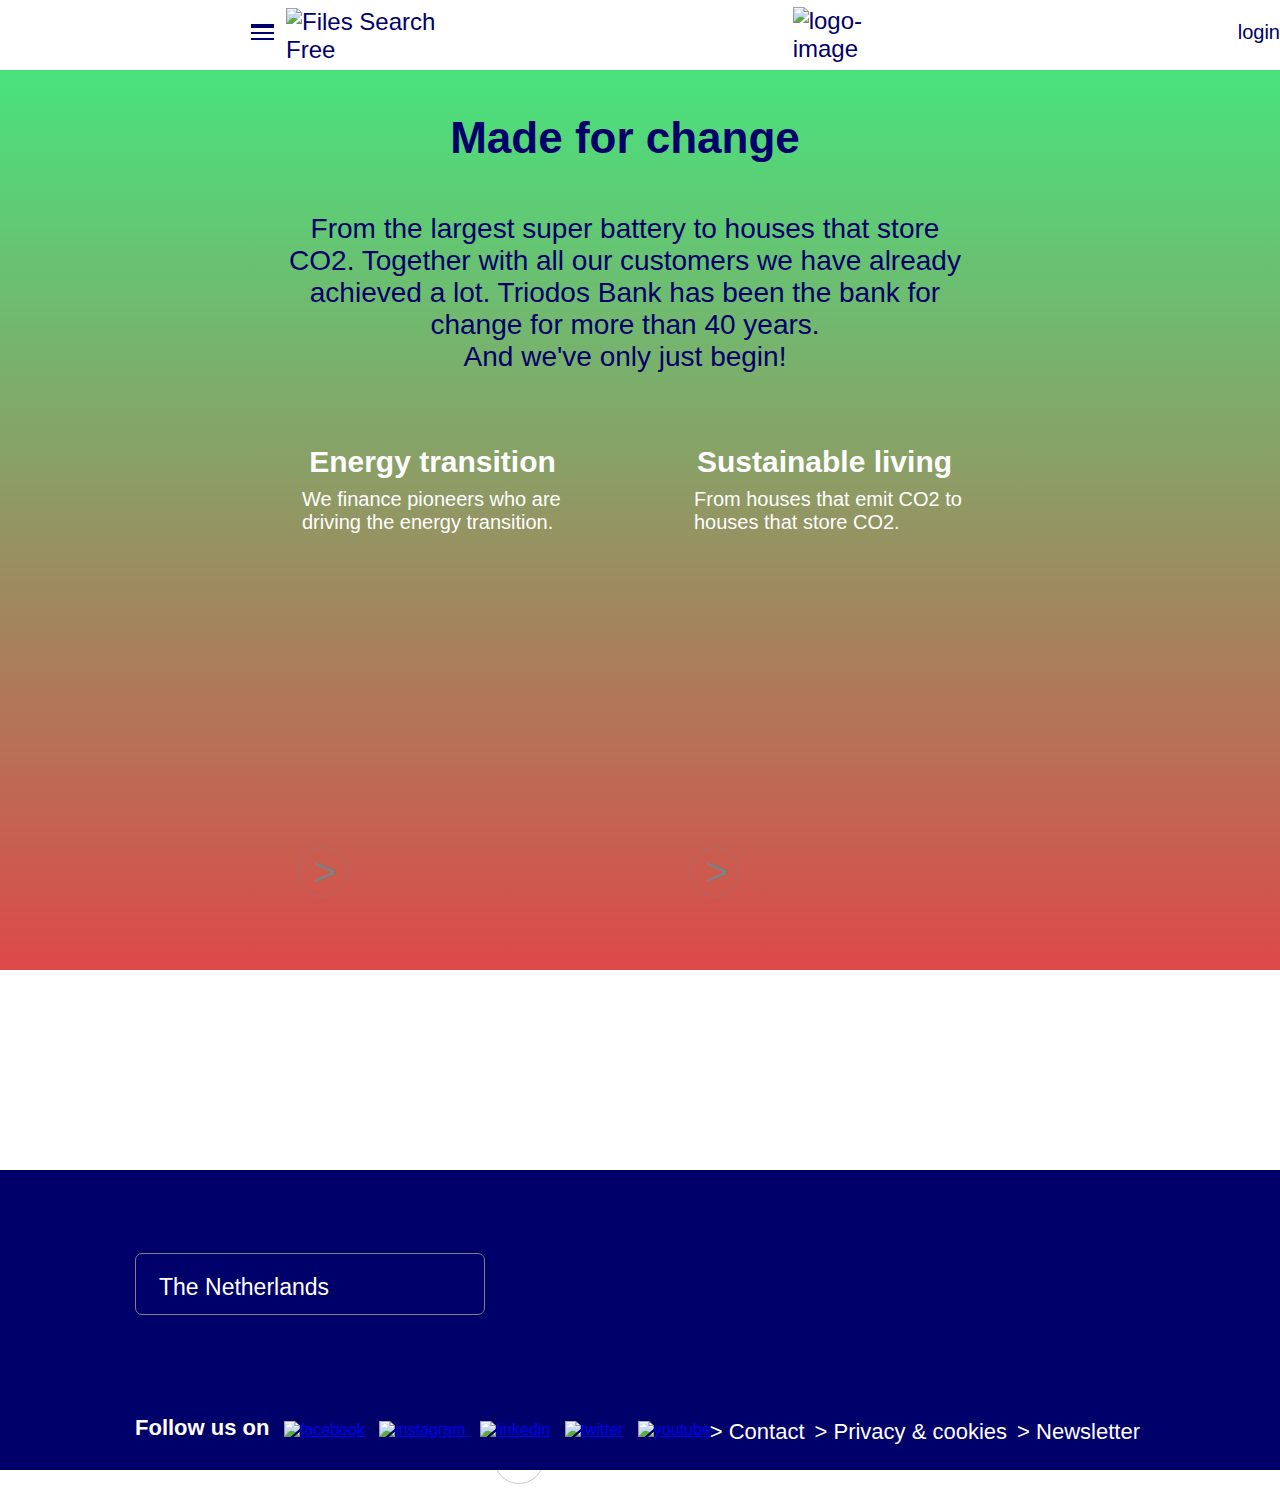
==== index.html @ 2f433c66 "I changed modified the CSS file name in the HTML" ====
<!DOCTYPE html>
<html lang="en">

<head>
  <meta charset="UTF-8" />
  <meta http-equiv="X-UA-Compatible" content="IE=edge" />
  <meta name="viewport" content="width=device-width, initial-scale=1.0" />
  <title>Document</title>
  <link rel="stylesheet" href="stylesheet.css" />
</head>

<body>
  <header class="header">
    <nav class="nav-bar">
      <a href="#list" id="nav-droplist">
        <h1 id="top-line"></h1>
        <h1></h1>
        <h1></h1>
      </a>
      <a href="#icon" id="nav-icon-image"><img src="https://www.freeiconspng.com/uploads/search-icon-png-11.png"
          width="18" alt="Files Search Free" /></a>
      <a href="#img" id="nav-img"><img src="https://www.triodos.nl/webfiles/1677046060604/img/svg/logo-triodos-bank.svg"
          alt="logo-image" width="200" height="65" />
      </a>
      <a href="#login" id="nav-login">login</a>
    </nav>
  </header>
  <section class="main-content">
    <div class="items-container">
      <div class="main-heading">
        <h2 class="main-header">Made for change</h2>
        <p class="main-para">
          From the largest super battery to houses that store CO2. Together
          with all our customers we have already achieved a lot. Triodos Bank
          has been the bank for change for more than 40 years.<br />And we've
          only just begin!
        </p>
      </div>
      <div class="card-container1">
        <h3 class="card-header">Energy transition</h3>
        <p class="card-para">
          We finance pioneers who are driving the energy transition.
        </p>
        <a class="card-butt" href="#">&gt;</a>
      </div>
      <div class="card-container2">
        <h3 class="card-header">Sustainable living</h3>
        <p class="card-para">
          From houses that emit CO2 to houses that store CO2.
        </p>
        <a class="card-butt" href="#"> &gt;</a>
      </div>
      <div class="card-container3">
        <h3 class="card-header">Biological agriculture</h3>
        <p class="card-para">
          Doing things really differently together with 2500 organic farmers.
        </p>
        <a class="card-butt" href="#"> &gt;</a>
      </div>
    </div>
  </section>
  <footer>
    <div class="footer-items-container">
      <div class="laction">
        <a class="location-butt" href="#">The Netherlands</a>
      </div>
      <div class="social">
        <nav class="nav-footer-social-media">
          <h4>Follow us on</h4>
          <a href="#"><img src="https://drive.google.com/uc?export=view&id=1-dgmbbIBtIU5oDftdgeVkinanVi1mrl_" width="20"
              height="20" alt="facebook" /></a>
          <a href="#"><img src="https://drive.google.com/uc?export=view&id=1bfX3oEJFXKM5vws1OHjT5D8p0t_DLKoc"
              alt="instagram" width="20" height="20" />
          </a>
          <a href="#"><img src="https://drive.google.com/uc?export=view&id=1YT19F2RVaAaXwgB3flNFmY6XWSuvXhgF"
              alt="linkedin" width="20" height="20" /></a>
          <a href="#"><img src="https://drive.google.com/uc?export=view&id=1yQxmp0e229TAGExqwxk9Tj_WgE2FN_0q"
              alt="twitter" width="20" height="20" /></a>
          <a href="#"><img src="https://drive.google.com/uc?export=view&id=1mM4bZKBIqVLYWzT1Ah-tBA1hrQlJ8_c4" width="20"
              height="20" alt="youtube" /></a>
        </nav>
      </div>
      <div class="contact">
        <ul>
          <li><a href="#">Contact</a></li>
          <li><a href="#">Privacy & cookies</a></li>
          <li><a href="#">Newsletter</a></li>
        </ul>
      </div>
    </div>
  </footer>
</body>

</html>
---- stylesheet.css ----
*,
body,
html {
  padding: 0;
  margin: 0;
  box-sizing: border-box;
  font-family: Akkurat, Arial, sans-serif;
}

.header {
  height: 70px;
  width: 100%;
  background-color: #fff;
  position: relative;
  z-index: 103;
  padding-top: 10px;
  padding-bottom: 5px;
}

.nav-bar {
  height: 40px;
  display: flex;
  align-items: center;
}

.header a {
  color: #00006b;
  text-decoration: none;
  font-size: 24px;
  font-weight: 400;
}

#nav-droplist {
  padding: 0px 0px 0px 251px;
}

#nav-icon-image {
  padding: 12px 0px 0px 12px;
}

#nav-img {
  vertical-align: middle;
  padding: 10px 0px 0px 348px;
}

#nav-login {
  padding: 4px 0px 0px 341px;
  font-size: 20px;
}

h1 {
  border-bottom: 2px solid #00006b;
  padding-top: 4px;
  width: 23px;
}

#top-line {
  border-bottom: 4px solid #00006b;
}

/*-------------- main section--------------*/

.main-content {
  background-image: linear-gradient(0deg, #dd4949, #48e37d);
  height: 100vh;
}

.items-container {
  display: flex;
  justify-content: center;
  flex-direction: row;
  flex-wrap: wrap;
  height: 800px;
  width: 100%;
  padding: 50px 160px;
}

.main-heading {
  display: flex;
  flex-direction: column;
  align-items: center;
  justify-content: center;
  height: 215.4px;
  width: 796.662px;
  margin-right: 30px;
}

.main-heading .main-header {
  color: #00006b;
  margin-top: 81px;
  font-size: 44px;
  font-weight: 600;
}

.main-heading .main-para {
  color: #00006b;
  padding: 50px;
  font-size: 28px;
  font-weight: 200;
  text-align: center;
}

.card-container1,
.card-container2,
.card-container3 {
  display: flex;
  flex-direction: column;
  align-items: center;
  position: relative;
  border-radius: 36px;
  height: 497px;
  width: 362px;
  margin-right: 30px;
  margin-top: 90px;
}

.card-header {
  color: #fff;
  font-size: 30px;
  font-weight: 600;
  padding: 20px 20px 9px 27px;
}

.card-para {
  color: #fff;
  font-weight: 400;
  font-size: 20px;
  color: #fff;
  font-weight: 400;
  font-size: 20px;
  padding: 0px 20px 20px 54px;
}

.card-butt {
  display: inline-block;
  width: 50px;
  height: 50px;
  color: gray;
  border: 1px solid rgba(128, 128, 128, 0.414);
  border-radius: 50%;
  font-size: 39px;
  text-decoration: none;
  align-self: flex-start;
  margin-top: auto;
  padding-left: 15px;
  padding-top: 2px;
  position: absolute;
  left: 50px;
  bottom: 25px;
  transition: 0.7s ease;
}

.card-butt:hover {
  color: #fff;
}

/*.card-container1, .card-container2, .card-container3,  {
 
}*/

.card-container1 {
  background-color: black;
  background: url(https://www.triodos.nl/binaries/content/gallery/tbnl/flex-card-images/divers/campagne/triodos-website---flexcard-afbeelding-1---880-x-1070.jpg/triodos-website---flexcard-afbeelding-1---880-x-1070.jpg/triodoshippo%3AflexRegular)
    no-repeat;
  background-size: cover;
  background-position: center;
}

.card-container2 {
  background: url(https://www.triodos.nl/binaries/content/gallery/tbnl/flex-card-images/divers/campagne/triodos-website---flexcard-afbeelding-3---880-x-1070.jpg/triodos-website---flexcard-afbeelding-3---880-x-1070.jpg/triodoshippo%3AflexRegular)
    no-repeat;
  background-size: cover;
  background-position: center;
}

.card-container3 {
  background: url(https://www.triodos.nl/binaries/content/gallery/tbnl/flex-card-images/divers/campagne/triodos-website---flexcard-afbeelding-9---880-x-1070v2.jpg/triodos-website---flexcard-afbeelding-9---880-x-1070v2.jpg/triodoshippo%3AflexRegular)
    no-repeat;
  background-size: cover;
  background-position: center;
}

/*-------------- footer--------------*/

footer {
  position: relative;
  height: 300px;
  width: 100%;
  background-color: rgb(0, 0, 107);
  margin-top: 200px;
}

.footer-items-container {
  display: flex;
  flex-wrap: wrap;
  justify-content: space-between;

  height: 280px;
  width: 100%;
  padding-top: 20px;
  padding-left: 100px;
  padding-right: 100px;
}

.laction {
  position: absolute;
  left: 135px;
  top: 83px;
}

.location-butt {
  display: inline-block;
  color: #fff;
  border: 1px solid gray;
  height: 62px;
  width: 350px;
  border-radius: 7px;
  text-decoration: none;
  text-align: start;
  padding-top: 20px;
  padding-left: 23px;
  font-size: 23px;
  font-weight: 400;
}

.social {
  position: absolute;
  left: 135px;
  bottom: 29px;
}

.nav-footer-social-media h4 {
  display: inline-block;
  color: #fff;
  font-size: 22px;
}

.nav-footer-social-media a {
  padding-left: 10px;
}

.contact {
  position: absolute;
  right: 135px;
  bottom: 25px;
}

.contact ul li a {
  text-decoration: none;
  color: #fff;
  padding: 5px;
  font-size: 22px;
}

ul {
  display: flex;
  flex-direction: row;
  list-style: none;
}

.contact ul li a::before {
  content: " > ";
}

@media screen and (max-width: 600px) {
  .header {
    height: auto;
    padding-top: 20px;
    padding-bottom: 0;
  }

  #nav-droplist {
    padding-left: 30px;
  }

  #nav-img {
    padding: 20px;
  }

  #nav-login {
    padding: 0;
    font-size: 16px;
  }

  .items-container {
    width: 100%;
    display: flex;
    flex-direction: row;
  }

  .main-heading {
    height: auto;
    width: 100%;
    margin-right: 0;
    padding: 20px;
  }

  .main-heading .main-para {
    padding: 20px;
    font-size: 15px;
    text-align: center;
  }
  .card-container1,
  .card-container2,
  .card-container3 {
    height: auto;
    width: 100%;
    margin: 0px 0;
  }

  .card-header {
    font-size: 24px;
  }

  .card-para {
    font-size: 16px;
    padding: 0 20px;
  }

  .card-butt {
    font-size: 30px;
    left: 20px;
    bottom: 20px;
    padding-left: 0;
    padding-top: 0;
  }
}
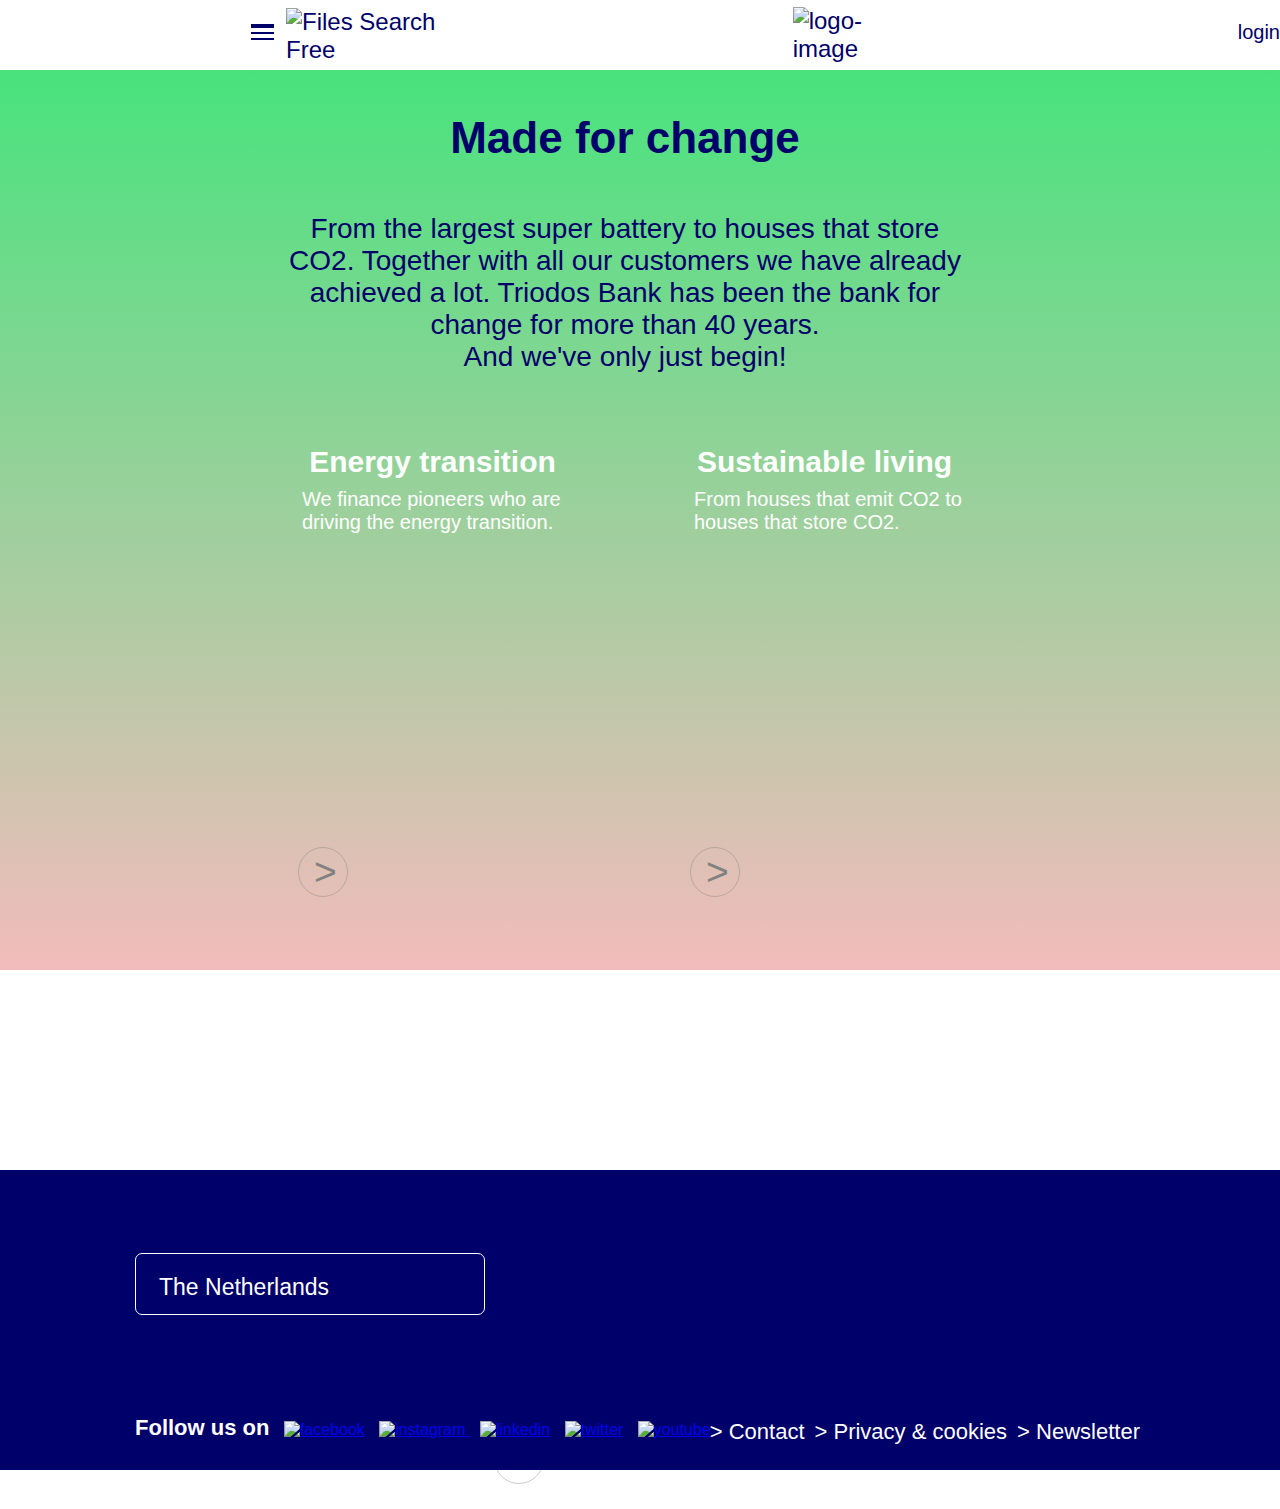
==== commit bc5fb7eb: "Modified the HTML&CSS files" ====
--- a/index.html
+++ b/index.html
@@ -6,7 +6,7 @@
   <meta http-equiv="X-UA-Compatible" content="IE=edge" />
   <meta name="viewport" content="width=device-width, initial-scale=1.0" />
   <title>Document</title>
-  <link rel="stylesheet" href="stylesheet.css" />
+  <link rel="stylesheet" href="style.css" />
 </head>
 
 <body>
--- a/style.css
+++ b/style.css
@@ -0,0 +1,326 @@
+*,
+body,
+html {
+  padding: 0;
+  margin: 0;
+  box-sizing: border-box;
+  font-family: Akkurat, Arial, sans-serif;
+  scroll-behavior: smooth;
+}
+
+.header {
+  height: 70px;
+  width: 100%;
+  background-color: #fff;
+  position: relative;
+  z-index: 103;
+  padding-top: 10px;
+  padding-bottom: 5px;
+}
+
+.nav-bar {
+  height: 40px;
+  display: flex;
+  align-items: center;
+}
+
+.header a {
+  color: #00006b;
+  text-decoration: none;
+  font-size: 24px;
+  font-weight: 400;
+}
+
+#nav-droplist {
+  padding: 0px 0px 0px 251px;
+}
+
+#nav-icon-image {
+  padding: 12px 0px 0px 12px;
+}
+
+#nav-img {
+  vertical-align: middle;
+  padding: 10px 0px 0px 348px;
+}
+
+#nav-login {
+  padding: 4px 0px 0px 341px;
+  font-size: 20px;
+}
+
+h1 {
+  border-bottom: 2px solid #00006b;
+  padding-top: 4px;
+  width: 23px;
+}
+
+#top-line {
+  border-bottom: 4px solid #00006b;
+}
+
+/*-------------- main section--------------*/
+
+.main-content {
+  background-image: linear-gradient(0deg, #dd49495e, #48e37d);
+  height: 100vh;
+}
+
+.items-container {
+  display: flex;
+  justify-content: center;
+  flex-direction: row;
+  flex-wrap: wrap;
+  height: 800px;
+  width: 100%;
+  padding: 50px 160px;
+}
+
+.main-heading {
+  display: flex;
+  flex-direction: column;
+  align-items: center;
+  justify-content: center;
+  height: 215.4px;
+  width: 796.662px;
+  margin-right: 30px;
+}
+
+.main-heading .main-header {
+  color: #00006b;
+  margin-top: 81px;
+  font-size: 44px;
+  font-weight: 600;
+}
+
+.main-heading .main-para {
+  color: #00006b;
+  padding: 50px;
+  font-size: 28px;
+  font-weight: 200;
+  text-align: center;
+}
+
+.card-container1,
+.card-container2,
+.card-container3 {
+  display: flex;
+  flex-direction: column;
+  align-items: center;
+  position: relative;
+  border-radius: 36px;
+  height: 497px;
+  width: 362px;
+  margin-right: 30px;
+  margin-top: 90px;
+}
+
+.card-header {
+  color: #fff;
+  font-size: 30px;
+  font-weight: 600;
+  padding: 20px 20px 9px 27px;
+}
+
+.card-para {
+  color: #fff;
+  font-weight: 400;
+  font-size: 20px;
+  color: #fff;
+  font-weight: 400;
+  font-size: 20px;
+  padding: 0px 20px 20px 54px;
+}
+
+.card-butt {
+  display: inline-block;
+  width: 50px;
+  height: 50px;
+  color: gray;
+  border: 1px solid rgba(128, 128, 128, 0.414);
+  border-radius: 50%;
+  font-size: 39px;
+  text-decoration: none;
+  align-self: flex-start;
+  margin-top: auto;
+  padding-left: 15px;
+  padding-top: 2px;
+  position: absolute;
+  left: 50px;
+  bottom: 25px;
+  transition: 0.7s ease;
+}
+
+.card-butt:hover {
+  color: #fff;
+}
+
+/*.card-container1, .card-container2, .card-container3,  {
+ 
+}*/
+
+.card-container1 {
+  background-color: black;
+  background: url(https://www.triodos.nl/binaries/content/gallery/tbnl/flex-card-images/divers/campagne/triodos-website---flexcard-afbeelding-1---880-x-1070.jpg/triodos-website---flexcard-afbeelding-1---880-x-1070.jpg/triodoshippo%3AflexRegular) no-repeat;
+  background-size: cover;
+  background-position: center;
+}
+
+.card-container2 {
+  background: url(https://www.triodos.nl/binaries/content/gallery/tbnl/flex-card-images/divers/campagne/triodos-website---flexcard-afbeelding-3---880-x-1070.jpg/triodos-website---flexcard-afbeelding-3---880-x-1070.jpg/triodoshippo%3AflexRegular) no-repeat;
+  background-size: cover;
+  background-position: center;
+}
+
+.card-container3 {
+  background: url(https://www.triodos.nl/binaries/content/gallery/tbnl/flex-card-images/divers/campagne/triodos-website---flexcard-afbeelding-9---880-x-1070v2.jpg/triodos-website---flexcard-afbeelding-9---880-x-1070v2.jpg/triodoshippo%3AflexRegular) no-repeat;
+  background-size: cover;
+  background-position: center;
+}
+
+/*-------------- footer--------------*/
+
+footer {
+  position: relative;
+  height: 300px;
+  width: 100%;
+  background-color: rgb(0, 0, 107);
+  margin-top: 200px;
+}
+
+.footer-items-container {
+  display: flex;
+  flex-wrap: wrap;
+  justify-content: space-between;
+
+  height: 280px;
+  width: 100%;
+  padding-top: 20px;
+  padding-left: 100px;
+  padding-right: 100px;
+}
+
+.laction {
+  position: absolute;
+  left: 135px;
+  top: 83px;
+}
+
+.location-butt {
+  display: inline-block;
+  color: #fff;
+  border: 1px solid #fff;
+  height: 62px;
+  width: 350px;
+  border-radius: 7px;
+  text-decoration: none;
+  text-align: start;
+  padding-top: 20px;
+  padding-left: 23px;
+  font-size: 23px;
+  font-weight: 400;
+}
+
+.social {
+  position: absolute;
+  left: 135px;
+  bottom: 29px;
+}
+
+.nav-footer-social-media h4 {
+  display: inline-block;
+  color: #fff;
+  font-size: 22px;
+}
+
+.nav-footer-social-media a {
+  padding-left: 10px;
+}
+
+.contact {
+  position: absolute;
+  right: 135px;
+  bottom: 25px;
+}
+
+.contact ul li a {
+  text-decoration: none;
+  color: #fff;
+  padding: 5px;
+  font-size: 22px;
+}
+
+ul {
+  display: flex;
+  flex-direction: row;
+  list-style: none;
+}
+
+.contact ul li a::before {
+  content: " > ";
+}
+
+@media screen and (max-width: 600px) {
+  .header {
+    height: auto;
+    padding-top: 20px;
+    padding-bottom: 0;
+  }
+
+  #nav-droplist {
+    padding-left: 30px;
+  }
+
+  #nav-img {
+    padding: 20px;
+  }
+
+  #nav-login {
+    padding: 0;
+    font-size: 16px;
+  }
+
+  .items-container {
+    width: 100%;
+    display: flex;
+    flex-direction: row;
+  }
+
+  .main-heading {
+    height: auto;
+    width: 100%;
+    margin-right: 0;
+    padding: 20px;
+  }
+
+  .main-heading .main-para {
+    padding: 20px;
+    font-size: 15px;
+    text-align: center;
+  }
+
+  .card-container1,
+  .card-container2,
+  .card-container3 {
+    height: auto;
+    width: 100%;
+    margin: 0px 0;
+  }
+
+  .card-header {
+    font-size: 24px;
+  }
+
+  .card-para {
+    font-size: 16px;
+    padding: 0 20px;
+  }
+
+  .card-butt {
+    font-size: 30px;
+    left: 20px;
+    bottom: 20px;
+    padding-left: 0;
+    padding-top: 0;
+  }
+}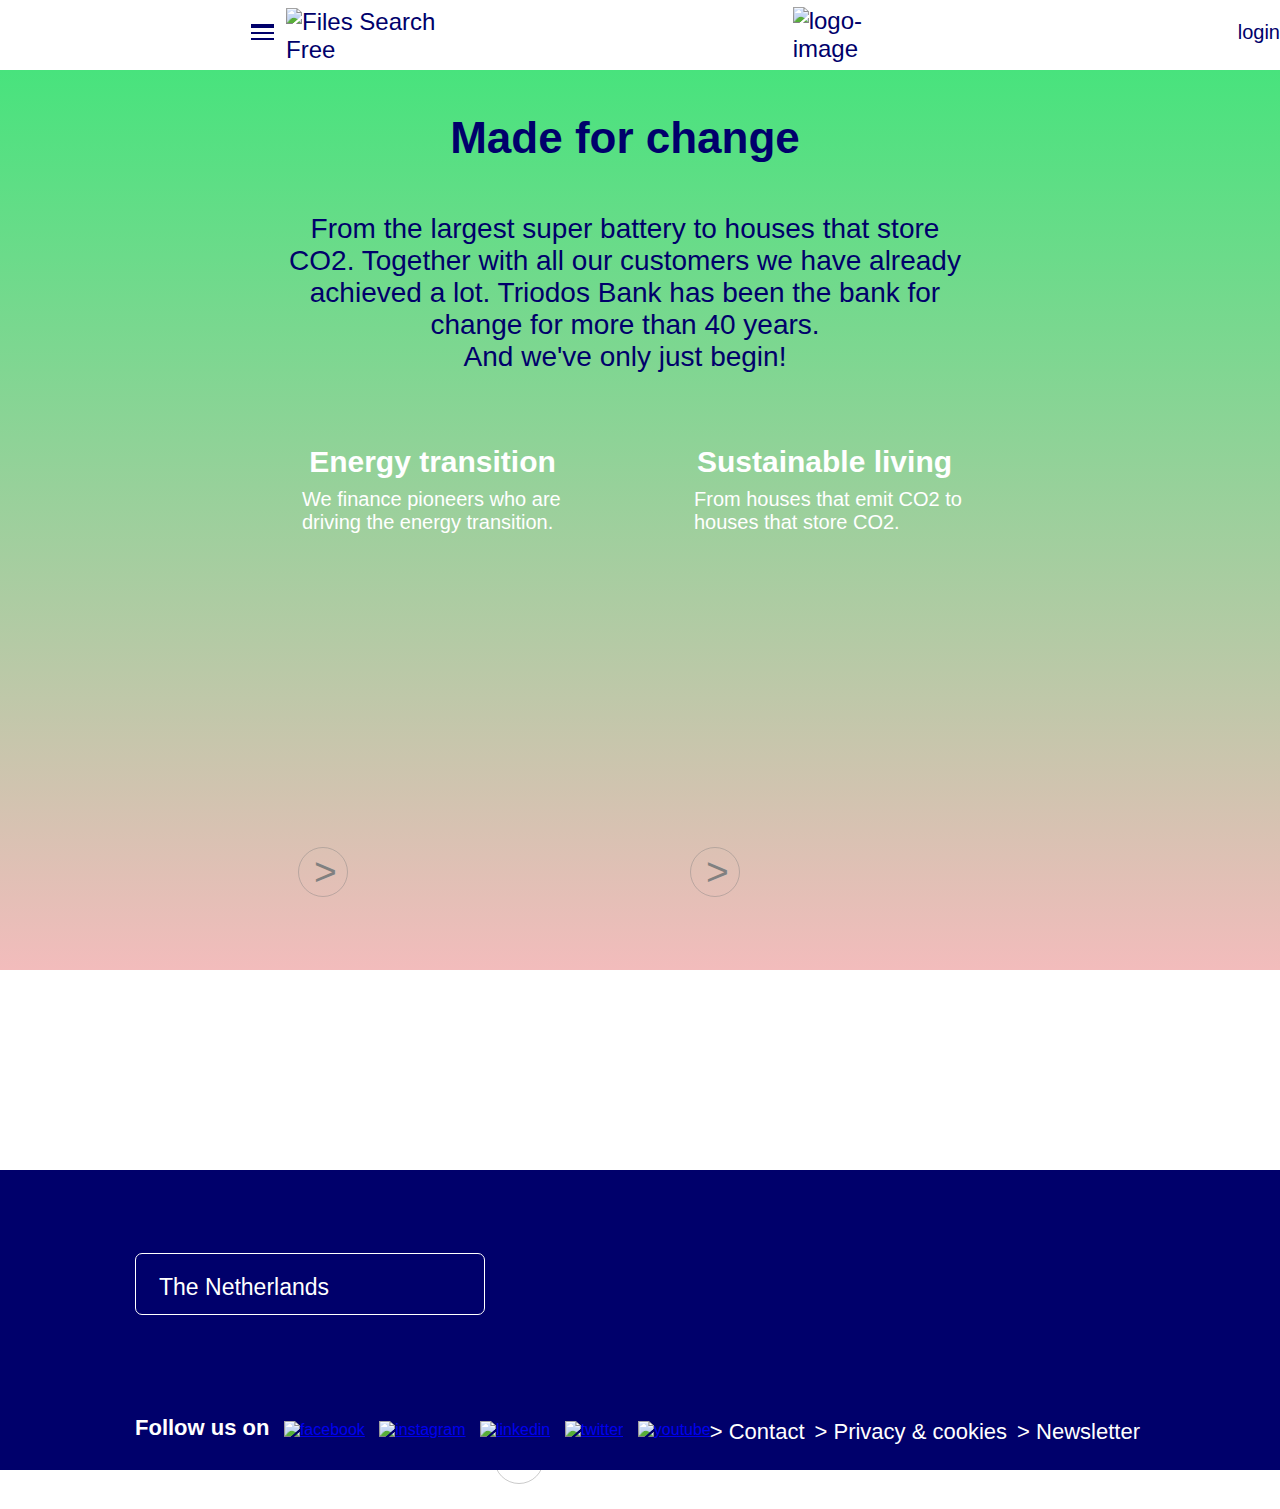
==== commit 1bc1a5b6: "modified the HTML file" ====
--- a/index.html
+++ b/index.html
@@ -5,7 +5,7 @@
   <meta charset="UTF-8" />
   <meta http-equiv="X-UA-Compatible" content="IE=edge" />
   <meta name="viewport" content="width=device-width, initial-scale=1.0" />
-  <title>Document</title>
+  <title>Triodos-Copied Website</title>
   <link rel="stylesheet" href="style.css" />
 </head>
 
@@ -70,8 +70,7 @@
           <a href="#"><img src="https://drive.google.com/uc?export=view&id=1-dgmbbIBtIU5oDftdgeVkinanVi1mrl_" width="20"
               height="20" alt="facebook" /></a>
           <a href="#"><img src="https://drive.google.com/uc?export=view&id=1bfX3oEJFXKM5vws1OHjT5D8p0t_DLKoc"
-              alt="instagram" width="20" height="20" />
-          </a>
+              alt="instagram" width="20" height="20" /></a>
           <a href="#"><img src="https://drive.google.com/uc?export=view&id=1YT19F2RVaAaXwgB3flNFmY6XWSuvXhgF"
               alt="linkedin" width="20" height="20" /></a>
           <a href="#"><img src="https://drive.google.com/uc?export=view&id=1yQxmp0e229TAGExqwxk9Tj_WgE2FN_0q"
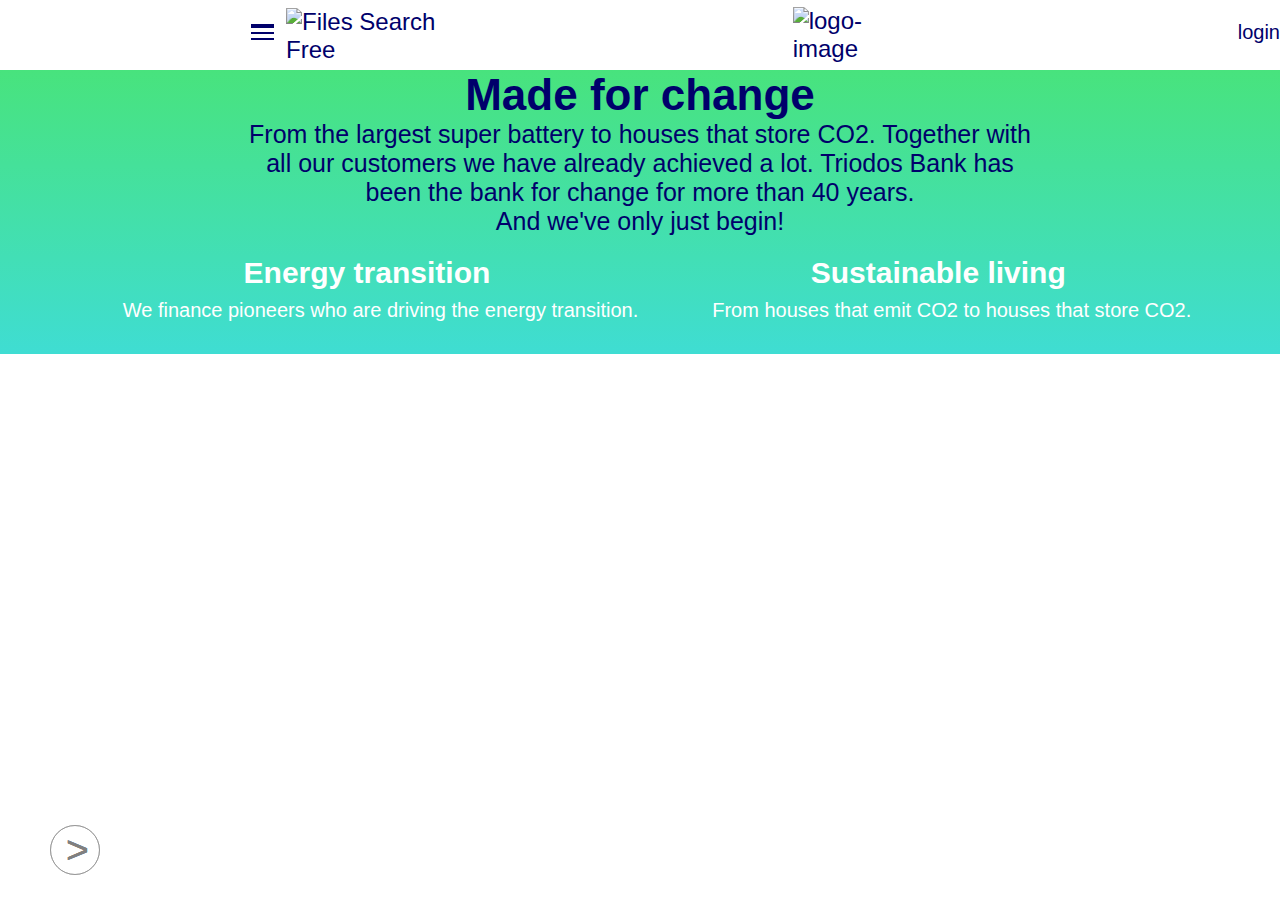
==== commit 8a78e004: "working on the project improvements" ====
--- a/index.html
+++ b/index.html
@@ -59,7 +59,7 @@
       </div>
     </div>
   </section>
-  <footer>
+  <!-- <footer>
     <div class="footer-items-container">
       <div class="laction">
         <a class="location-butt" href="#">The Netherlands</a>
@@ -87,7 +87,7 @@
         </ul>
       </div>
     </div>
-  </footer>
+  </footer> -->
 </body>
 
 </html>--- a/style.css
+++ b/style.css
@@ -8,6 +8,7 @@
   scroll-behavior: smooth;
 }
 
+
 .header {
   height: 70px;
   width: 100%;
@@ -62,8 +63,8 @@
 /*-------------- main section--------------*/
 
 .main-content {
-  background-image: linear-gradient(0deg, #dd49495e, #48e37d);
-  height: 100vh;
+  background-image: linear-gradient(0deg, #3cdbef, #48e37d);
+  /* padding: 100px 50px; */
 }
 
 .items-container {
@@ -71,9 +72,10 @@
   justify-content: center;
   flex-direction: row;
   flex-wrap: wrap;
-  height: 800px;
-  width: 100%;
-  padding: 50px 160px;
+  background: linear-gradient(180deg, transparent 75%, #fff 0);
+  /* height: 800px; */
+  /* width: 100%; */
+  /* padding: 50px 160px; */
 }
 
 .main-heading {
@@ -81,23 +83,22 @@
   flex-direction: column;
   align-items: center;
   justify-content: center;
-  height: 215.4px;
+  /* height: 215.4px; */
   width: 796.662px;
-  margin-right: 30px;
+  /* margin-right: 30px; */
 }
 
 .main-heading .main-header {
   color: #00006b;
-  margin-top: 81px;
+  /* margin-top: 81px; */
   font-size: 44px;
   font-weight: 600;
 }
 
 .main-heading .main-para {
   color: #00006b;
-  padding: 50px;
-  font-size: 28px;
-  font-weight: 200;
+  /* padding: 45px; */
+  font-size: 25px;
   text-align: center;
 }
 
@@ -107,12 +108,12 @@
   display: flex;
   flex-direction: column;
   align-items: center;
-  position: relative;
+  /* position: relative; */
   border-radius: 36px;
-  height: 497px;
-  width: 362px;
-  margin-right: 30px;
-  margin-top: 90px;
+  /* height: 497px; */
+  /* width: 362px; */
+  /* margin-right: 30px; */
+  /* margin-top: 90px; */
 }
 
 .card-header {
@@ -152,7 +153,7 @@
 }
 
 .card-butt:hover {
-  color: #fff;
+  back: #fff;
 }
 
 /*.card-container1, .card-container2, .card-container3,  {
@@ -161,32 +162,38 @@
 
 .card-container1 {
   background-color: black;
-  background: url(https://www.triodos.nl/binaries/content/gallery/tbnl/flex-card-images/divers/campagne/triodos-website---flexcard-afbeelding-1---880-x-1070.jpg/triodos-website---flexcard-afbeelding-1---880-x-1070.jpg/triodoshippo%3AflexRegular) no-repeat;
+  background: url(https://www.triodos.nl/binaries/content/gallery/tbnl/flex-card-images/divers/campagne/triodos-website---flexcard-afbeelding-1---880-x-1070.jpg/triodos-website---flexcard-afbeelding-1---880-x-1070.jpg/triodoshippo%3AflexRegular)
+    no-repeat;
   background-size: cover;
   background-position: center;
 }
 
 .card-container2 {
-  background: url(https://www.triodos.nl/binaries/content/gallery/tbnl/flex-card-images/divers/campagne/triodos-website---flexcard-afbeelding-3---880-x-1070.jpg/triodos-website---flexcard-afbeelding-3---880-x-1070.jpg/triodoshippo%3AflexRegular) no-repeat;
+  background: url(https://www.triodos.nl/binaries/content/gallery/tbnl/flex-card-images/divers/campagne/triodos-website---flexcard-afbeelding-3---880-x-1070.jpg/triodos-website---flexcard-afbeelding-3---880-x-1070.jpg/triodoshippo%3AflexRegular)
+    no-repeat;
   background-size: cover;
   background-position: center;
 }
 
 .card-container3 {
-  background: url(https://www.triodos.nl/binaries/content/gallery/tbnl/flex-card-images/divers/campagne/triodos-website---flexcard-afbeelding-9---880-x-1070v2.jpg/triodos-website---flexcard-afbeelding-9---880-x-1070v2.jpg/triodoshippo%3AflexRegular) no-repeat;
+  background: url(https://www.triodos.nl/binaries/content/gallery/tbnl/flex-card-images/divers/campagne/triodos-website---flexcard-afbeelding-9---880-x-1070v2.jpg/triodos-website---flexcard-afbeelding-9---880-x-1070v2.jpg/triodoshippo%3AflexRegular)
+    no-repeat;
   background-size: cover;
   background-position: center;
 }
 
 /*-------------- footer--------------*/
 
-footer {
-  position: relative;
-  height: 300px;
-  width: 100%;
-  background-color: rgb(0, 0, 107);
-  margin-top: 200px;
-}
+/*footer {
+     /* position: relative; */
+    /* height: 300px; */
+    /* width: 100%; */
+    background-color: rgb(0, 0, 107);
+    /* margin-top: 200px; 
+    padding: 100px;
+}
+
+
 
 .footer-items-container {
   display: flex;
@@ -259,6 +266,11 @@
 .contact ul li a::before {
   content: " > ";
 }
+*/
+
+
+
+
 
 @media screen and (max-width: 600px) {
   .header {
@@ -323,4 +335,4 @@
     padding-left: 0;
     padding-top: 0;
   }
-}+}
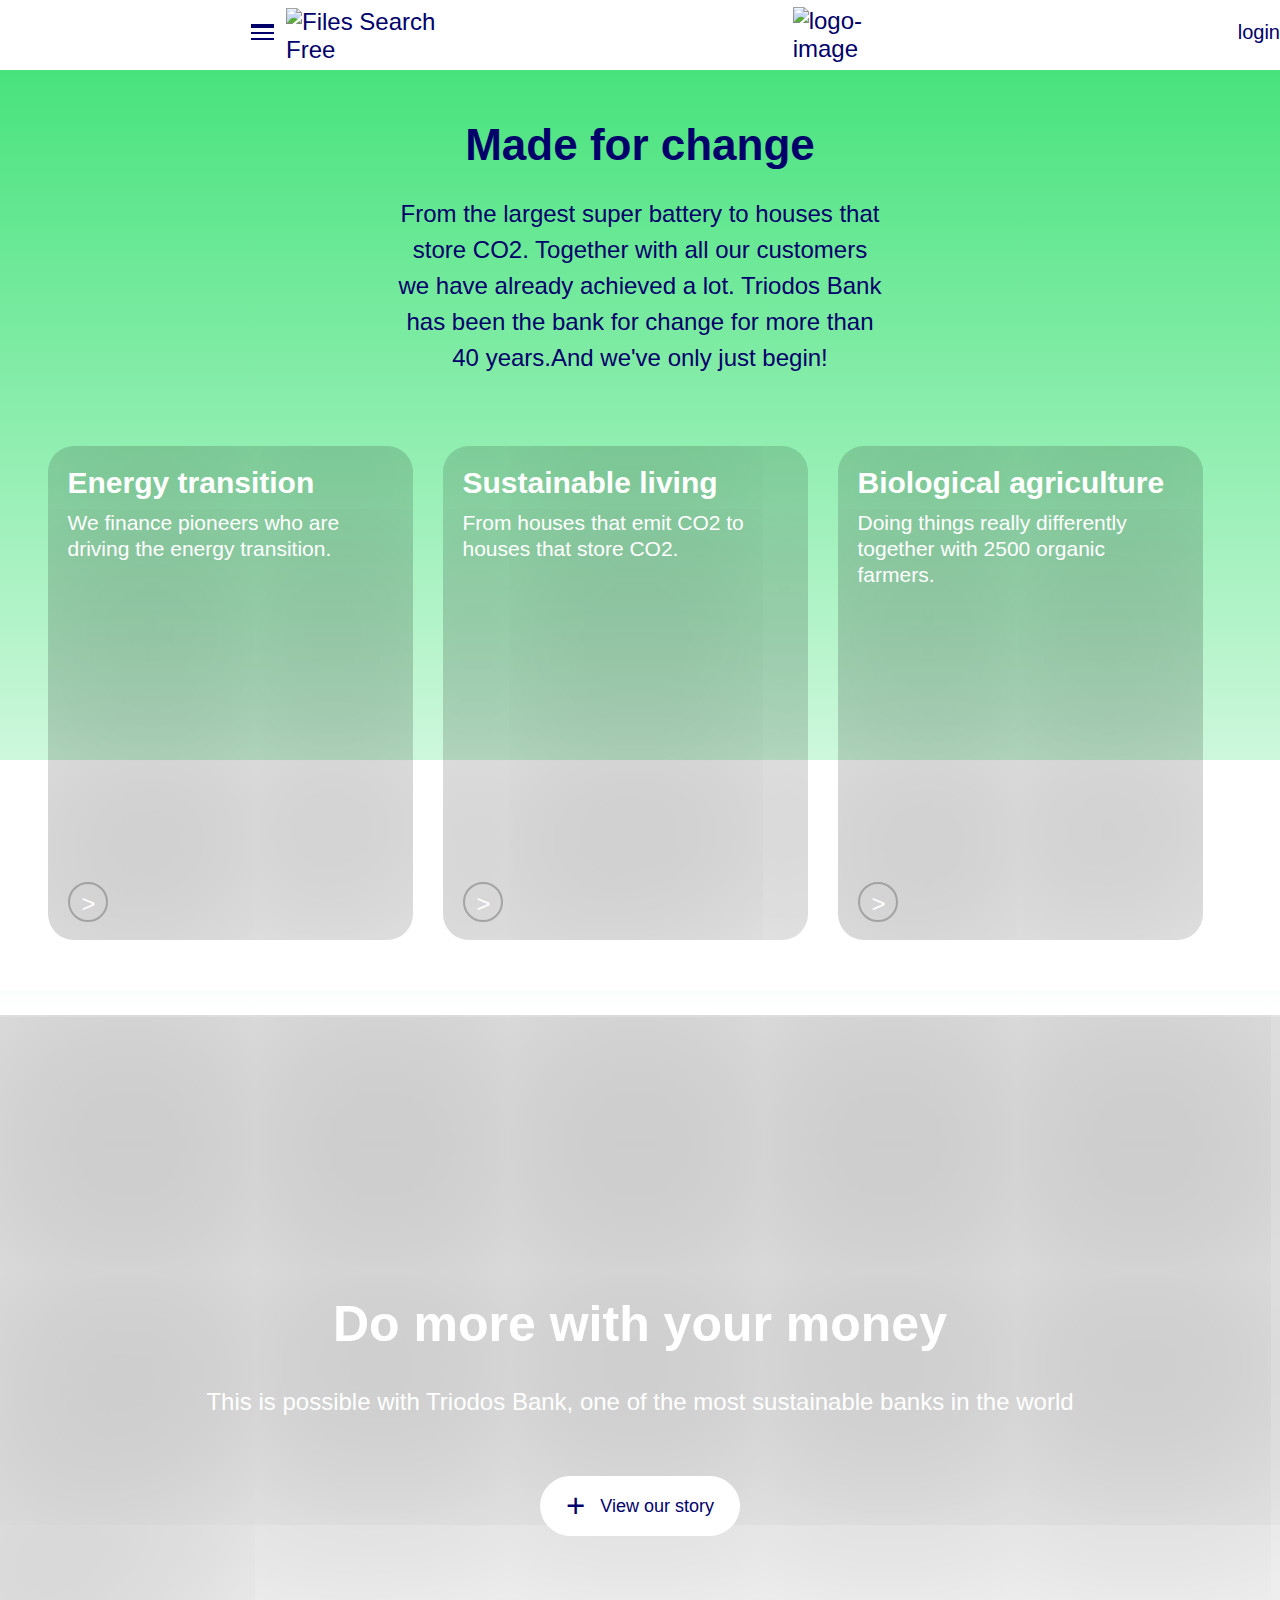
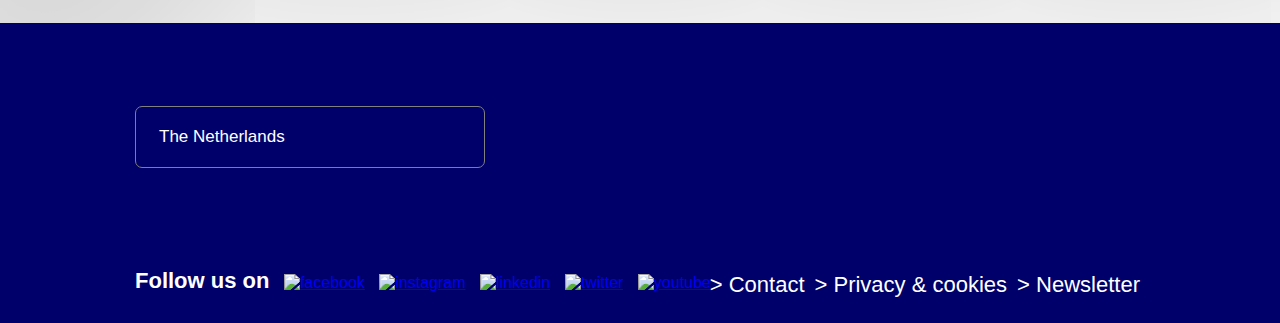
==== commit e1e2521e: "A wide range of changes to the HTML and CSS file. I added a new section, changed some classes , and " ====
--- a/index.html
+++ b/index.html
@@ -19,47 +19,61 @@
       </a>
       <a href="#icon" id="nav-icon-image"><img src="https://www.freeiconspng.com/uploads/search-icon-png-11.png"
           width="18" alt="Files Search Free" /></a>
-      <a href="#img" id="nav-img"><img src="https://www.triodos.nl/webfiles/1677046060604/img/svg/logo-triodos-bank.svg"
-          alt="logo-image" width="200" height="65" />
+      <a href="#img" id="nav-img"><img id="bankLogo-img"
+          src="https://www.triodos.nl/webfiles/1677046060604/img/svg/logo-triodos-bank.svg" alt="logo-image" width="200"
+          height="65" />
       </a>
       <a href="#login" id="nav-login">login</a>
     </nav>
   </header>
   <section class="main-content">
     <div class="items-container">
-      <div class="main-heading">
-        <h2 class="main-header">Made for change</h2>
-        <p class="main-para">
+      <div class="mainIntro">
+        <h2>Made for change</h2>
+        <p>
           From the largest super battery to houses that store CO2. Together
           with all our customers we have already achieved a lot. Triodos Bank
-          has been the bank for change for more than 40 years.<br />And we've
+          has been the bank for change for more than 40 years.And we've
           only just begin!
         </p>
       </div>
-      <div class="card-container1">
-        <h3 class="card-header">Energy transition</h3>
-        <p class="card-para">
-          We finance pioneers who are driving the energy transition.
-        </p>
-        <a class="card-butt" href="#">&gt;</a>
-      </div>
-      <div class="card-container2">
-        <h3 class="card-header">Sustainable living</h3>
-        <p class="card-para">
-          From houses that emit CO2 to houses that store CO2.
-        </p>
-        <a class="card-butt" href="#"> &gt;</a>
-      </div>
-      <div class="card-container3">
-        <h3 class="card-header">Biological agriculture</h3>
-        <p class="card-para">
-          Doing things really differently together with 2500 organic farmers.
-        </p>
-        <a class="card-butt" href="#"> &gt;</a>
+      <div class="cardsContainer">
+        <div class="card-container1">
+          <h3 class="card-header">Energy transition</h3>
+          <p class="card-para">
+            We finance pioneers who are driving the energy transition.
+          </p>
+          <a class="card-butt" href="#">&gt;</a>
+        </div>
+        <div class="card-container2">
+          <h3 class="card-header">Sustainable living</h3>
+          <p class="card-para">
+            From houses that emit CO2 to houses that store CO2.
+          </p>
+          <a class="card-butt" href="#"> &gt;</a>
+        </div>
+        <div class="card-container3">
+          <h3 class="card-header">Biological agriculture</h3>
+          <p class="card-para">
+            Doing things really differently together with 2500 organic farmers.
+          </p>
+          <a class="card-butt" href="#"> &gt;</a>
+        </div>
       </div>
     </div>
   </section>
-  <!-- <footer>
+  <section class="story">
+    <div class="viewStory">
+      <h3>Do more with your money</h3>
+      <p>This is possible with Triodos Bank, one of the most sustainable banks in the world</p>
+      <button>
+        <div class="plusSymbol">&plus;</div>
+        <div class="viewText">View our story</div>
+      </button>
+
+    </div>
+  </section>
+  <footer>
     <div class="footer-items-container">
       <div class="laction">
         <a class="location-butt" href="#">The Netherlands</a>
@@ -87,7 +101,7 @@
         </ul>
       </div>
     </div>
-  </footer> -->
+  </footer>
 </body>
 
 </html>--- a/style.css
+++ b/style.css
@@ -8,7 +8,6 @@
   scroll-behavior: smooth;
 }
 
-
 .header {
   height: 70px;
   width: 100%;
@@ -63,8 +62,8 @@
 /*-------------- main section--------------*/
 
 .main-content {
-  background-image: linear-gradient(0deg, #3cdbef, #48e37d);
-  /* padding: 100px 50px; */
+  background-image: linear-gradient(0deg, #ffffff, #48e37d);
+  padding-bottom: 25px;
 }
 
 .items-container {
@@ -73,99 +72,95 @@
   flex-direction: row;
   flex-wrap: wrap;
   background: linear-gradient(180deg, transparent 75%, #fff 0);
-  /* height: 800px; */
-  /* width: 100%; */
-  /* padding: 50px 160px; */
-}
-
-.main-heading {
-  display: flex;
-  flex-direction: column;
-  align-items: center;
-  justify-content: center;
-  /* height: 215.4px; */
-  width: 796.662px;
-  /* margin-right: 30px; */
-}
-
-.main-heading .main-header {
+  padding: 50px 182px;
+}
+
+.mainIntro h2 {
   color: #00006b;
-  /* margin-top: 81px; */
+  text-align: center;
   font-size: 44px;
   font-weight: 600;
 }
 
-.main-heading .main-para {
+.mainIntro p {
   color: #00006b;
-  /* padding: 45px; */
-  font-size: 25px;
   text-align: center;
+  font-size: 24px;
+  line-height: 36px;
+  padding: 26px 216px 0px 216px;
+}
+
+.cardsContainer {
+  display: flex;
+  justify-content: center;
+  margin-top: 70px;
 }
 
 .card-container1,
 .card-container2,
 .card-container3 {
-  display: flex;
-  flex-direction: column;
-  align-items: center;
-  /* position: relative; */
-  border-radius: 36px;
-  /* height: 497px; */
-  /* width: 362px; */
-  /* margin-right: 30px; */
-  /* margin-top: 90px; */
+  position: relative;
+  border-radius: 26px;
+  height: 494px;
+  width: 365px;
+  margin-right: 30px;
+  transition: 0.3s ease;
+  cursor: pointer;
+}
+
+.card-container1:hover .card-butt,
+.card-container2:hover .card-butt,
+.card-container3:hover .card-butt {
+  border-color: #fbfbfb;
+  transform: translateY(-5px);
+  color: #fbfbfb;
+}
+
+.card-container1:hover,
+.card-container2:hover,
+.card-container3:hover {
+  transform: translateY(-10px);
 }
 
 .card-header {
   color: #fff;
   font-size: 30px;
   font-weight: 600;
-  padding: 20px 20px 9px 27px;
+  text-align: left;
+  padding: 20px 0px 10px 20px;
 }
 
 .card-para {
   color: #fff;
-  font-weight: 400;
-  font-size: 20px;
-  color: #fff;
-  font-weight: 400;
-  font-size: 20px;
-  padding: 0px 20px 20px 54px;
+  text-align: left;
+  line-height: 26px;
+  font-size: 21px;
+  padding-left: 20px;
+  padding-right: 15px;
 }
 
 .card-butt {
   display: inline-block;
-  width: 50px;
-  height: 50px;
-  color: gray;
-  border: 1px solid rgba(128, 128, 128, 0.414);
-  border-radius: 50%;
-  font-size: 39px;
+  width: 40px;
+  height: 40px;
+  color: #fff;
+  border: 2px solid rgba(128, 128, 128, 0.589);
+  border-radius: 60%;
+  font-size: 24px;
   text-decoration: none;
-  align-self: flex-start;
-  margin-top: auto;
-  padding-left: 15px;
-  padding-top: 2px;
+  padding-top: 6px;
+  padding-left: 12px;
   position: absolute;
-  left: 50px;
-  bottom: 25px;
-  transition: 0.7s ease;
-}
-
-.card-butt:hover {
-  back: #fff;
-}
-
-/*.card-container1, .card-container2, .card-container3,  {
- 
-}*/
+  left: 20px;
+  bottom: 18px;
+}
 
 .card-container1 {
-  background-color: black;
   background: url(https://www.triodos.nl/binaries/content/gallery/tbnl/flex-card-images/divers/campagne/triodos-website---flexcard-afbeelding-1---880-x-1070.jpg/triodos-website---flexcard-afbeelding-1---880-x-1070.jpg/triodoshippo%3AflexRegular)
     no-repeat;
   background-size: cover;
   background-position: center;
+  box-shadow: inset 157px 573px 240px #0e0d0c36;
 }
 
 .card-container2 {
@@ -173,6 +168,7 @@
     no-repeat;
   background-size: cover;
   background-position: center;
+  box-shadow: inset 157px 573px 240px #0e0d0c36;
 }
 
 .card-container3 {
@@ -180,31 +176,86 @@
     no-repeat;
   background-size: cover;
   background-position: center;
+  box-shadow: inset 157px 573px 240px #0e0d0c36;
+}
+
+/* ----------View Our Story Section---------- */
+
+.story {
+  display: flex;
+  justify-content: center;
+  height: 608px;
+  width: 100%;
+
+  padding-top: 280px;
+
+  background: url(https://www.triodos.nl/binaries/content/gallery/tbnl/hero-images/maatschappelijke-projecten/peter-van-t-wout-stichting-de-zeeland-triodos-bank-foto-jurre-rompa.jpg/peter-van-t-wout-stichting-de-zeeland-triodos-bank-foto-jurre-rompa.jpg/triodoshippo%3AheroImageFullWidthDesktop)
+    no-repeat;
+  background-size: cover;
+  background-position: center;
+  box-shadow: inset 157px 573px 240px #0e0d0c36;
+}
+
+.viewStory {
+  display: flex;
+  flex-direction: column;
+  align-items: center;
+  height: 300px;
+}
+
+.viewStory h3 {
+  color: #fff;
+  font-size: 50px;
+  font-weight: 600;
+}
+
+.viewStory p {
+  color: #fff;
+  font-size: 24px;
+  padding: 35px 50px 60px 50px;
+}
+
+button {
+  display: flex;
+  justify-content: space-evenly;
+  align-items: center;
+  color: #00006b;
+  width: 200px;
+  background-color: #fff;
+  border: 0.5px solid #fff;
+  border-radius: 35px;
+  padding: 10px;
+}
+
+button:hover {
+  background-color: #00006b;
+  color: #fff;
+  border: #00006b;
+}
+
+.plusSymbol {
+  font-size: 33px;
+  font-style: normal;
+}
+
+.viewText {
+  font-size: 18px;
 }
 
 /*-------------- footer--------------*/
 
-/*footer {
-     /* position: relative; */
-    /* height: 300px; */
-    /* width: 100%; */
-    background-color: rgb(0, 0, 107);
-    /* margin-top: 200px; 
-    padding: 100px;
-}
-
-
+footer {
+  position: relative;
+  height: 300px;
+  width: 100%;
+  background-color: rgb(0, 0, 107);
+  padding: 100px;
+}
 
 .footer-items-container {
   display: flex;
   flex-wrap: wrap;
   justify-content: space-between;
-
-  height: 280px;
-  width: 100%;
-  padding-top: 20px;
-  padding-left: 100px;
-  padding-right: 100px;
 }
 
 .laction {
@@ -216,7 +267,7 @@
 .location-butt {
   display: inline-block;
   color: #fff;
-  border: 1px solid #fff;
+  border: 1px solid gray;
   height: 62px;
   width: 350px;
   border-radius: 7px;
@@ -224,8 +275,12 @@
   text-align: start;
   padding-top: 20px;
   padding-left: 23px;
-  font-size: 23px;
+  font-size: 17px;
   font-weight: 400;
+}
+
+.location-butt:hover {
+  border-color: #fbfbfb;
 }
 
 .social {
@@ -251,6 +306,7 @@
 }
 
 .contact ul li a {
+  position: relative;
   text-decoration: none;
   color: #fff;
   padding: 5px;
@@ -266,73 +322,734 @@
 .contact ul li a::before {
   content: " > ";
 }
-*/
-
-
-
-
-
-@media screen and (max-width: 600px) {
+
+
+
+
+/*-------------- Media Queries --------------*/
+
+/* // Media query for screens smaller than 394px // */
+
+
+@media  (max-width: 394px) {
   .header {
-    height: auto;
-    padding-top: 20px;
-    padding-bottom: 0;
+    height: 60px;
+    width: 100%;
+    background-color: #fff;
+    position: relative;
+    z-index: 103;
+    padding-top: 15px;
+  }
+
+  .nav-bar {
+    height: 35px;
+    display: flex;
+    align-items: center;
+  }
+
+  .header a {
+    color: #00006b;
+    text-decoration: none;
+    font-size: 24px;
+    font-weight: 400;
   }
 
   #nav-droplist {
-    padding-left: 30px;
+    padding-left: 10px;
+  }
+
+  #nav-icon-image {
+    padding-top: 10px;
+    padding-left: 4px;
   }
 
   #nav-img {
-    padding: 20px;
+    vertical-align: middle;
+    padding: 10px 0px 0px 20px;
+  }
+
+  #bankLogo-img {
+    width: 210px;
   }
 
   #nav-login {
-    padding: 0;
-    font-size: 16px;
-  }
+    padding: 4px 0px 0px 5px;
+    font-size: 14px;
+  }
+
+  /*-------------- main section--------------*/
 
   .items-container {
-    width: 100%;
-    display: flex;
+    display: flex;
+    justify-content: center;
     flex-direction: row;
-  }
-
-  .main-heading {
-    height: auto;
-    width: 100%;
-    margin-right: 0;
-    padding: 20px;
-  }
-
-  .main-heading .main-para {
-    padding: 20px;
-    font-size: 15px;
-    text-align: center;
+    flex-wrap: wrap;
+    background: linear-gradient(180deg, transparent 75%, #fff 0);
+    padding: 25px 0px;
+  }
+
+  .mainIntro h2 {
+    font-size: 35px;
+    font-weight: 600;
+  }
+
+  .mainIntro p {
+    font-size: 18px;
+    line-height: 28px;
+    padding: 10px 10px 0px 10px;
+  }
+
+  .cardsContainer {
+    display: flex;
+    justify-content: left;
+    margin-top: 70px;
+    overflow-x: scroll;
+    padding-left: 20px;
   }
 
   .card-container1,
   .card-container2,
   .card-container3 {
-    height: auto;
-    width: 100%;
-    margin: 0px 0;
+    position: relative;
+    border-radius: 26px;
+    height: 369px;
+    width: 276px;
+    transition: 0.3s ease;
+    cursor: pointer;
+    flex-shrink: 0;
   }
 
   .card-header {
     font-size: 24px;
+    padding: 10px 0px 4px 15px;
   }
 
   .card-para {
-    font-size: 16px;
-    padding: 0 20px;
-  }
-
-  .card-butt {
-    font-size: 30px;
-    left: 20px;
-    bottom: 20px;
-    padding-left: 0;
-    padding-top: 0;
-  }
-}
+    line-height: 24px;
+    font-size: 18px;
+    padding-left: 15px;
+    padding-right: 15px;
+  }
+
+  /* ----------View Our Story Section---------- */
+
+  .story {
+    height: 324px;
+    width: 100%;
+    padding-top: 30px;
+    background-size: 105% 100%;
+  }
+
+  .viewStory {
+    display: flex;
+    flex-direction: column;
+    align-items: center;
+    height: 300px;
+  }
+
+  .viewStory h3 {
+    font-size: 26px;
+    padding-top: 61px;
+  }
+
+  .viewStory p {
+    font-size: 18px;
+    padding: 6px 10px 36px 0px;
+    text-align: center;
+  }
+
+  button {
+    width: 180px;
+    padding: 7px;
+  }
+
+  /*-------------- footer--------------*/
+
+  footer {
+    padding: 100px 100px 272px 100px;
+  }
+
+  .footer-items-container {
+    display: flex;
+    flex-direction: column;
+    align-items: center;
+  }
+
+  .laction {
+    left: 6px;
+    top: 43px;
+  }
+
+  .location-butt {
+    width: 281px;
+  }
+
+  .social {
+    left: 7px;
+    bottom: 211px;
+  }
+
+  .nav-footer-social-media h4 {
+    font-size: 18px;
+  }
+
+  .contact {
+    bottom: 75px;
+    right: 153px;
+  }
+
+  .contact ul {
+    display: block;
+  }
+
+  .contact ul li a {
+    font-size: 18px;
+    line-height: 32px;
+  }
+
+}
+
+
+
+
+/* // Styles for screens between 395px and 412px // */
+
+@media (min-width: 395px) and (max-width: 412px) {
+  .header {
+    height: 60px;
+    width: 100%;
+    background-color: #fff;
+    position: relative;
+    z-index: 103;
+    padding-top: 15px;
+  }
+
+  .nav-bar {
+    height: 35px;
+    display: flex;
+    align-items: center;
+  }
+
+  .header a {
+    color: #00006b;
+    text-decoration: none;
+    font-size: 24px;
+    font-weight: 400;
+  }
+
+  #nav-droplist {
+    padding-left: 10px;
+  }
+
+  #nav-icon-image {
+    padding-top: 10px;
+    padding-left: 4px;
+  }
+
+  #nav-img {
+    vertical-align: middle;
+    padding: 10px 0px 0px 42px;
+  }
+
+  #bankLogo-img {
+    width: 210px;
+  }
+
+  #nav-login {
+    padding: 4px 0px 0px 20px;
+    font-size: 22px;
+  }
+
+  /*-------------- main section--------------*/
+
+  .items-container {
+    display: flex;
+    justify-content: center;
+    flex-direction: row;
+    flex-wrap: wrap;
+    background: linear-gradient(180deg, transparent 75%, #fff 0);
+    padding: 25px 0px;
+  }
+
+  .mainIntro h2 {
+    font-size: 35px;
+    font-weight: 600;
+  }
+
+  .mainIntro p {
+    font-size: 18px;
+    line-height: 28px;
+    padding: 10px 10px 0px 10px;
+  }
+
+  .cardsContainer {
+    display: flex;
+    justify-content: left;
+    margin-top: 70px;
+    overflow-x: scroll;
+    padding-left: 20px;
+  }
+
+  .card-container1,
+  .card-container2,
+  .card-container3 {
+    position: relative;
+    border-radius: 26px;
+    height: 369px;
+    width: 276px;
+    transition: 0.3s ease;
+    cursor: pointer;
+    flex-shrink: 0;
+  }
+
+  .card-header {
+    font-size: 24px;
+    padding: 10px 0px 4px 15px;
+  }
+
+  .card-para {
+    line-height: 24px;
+    font-size: 18px;
+    padding-left: 15px;
+    padding-right: 15px;
+  }
+
+  /* ----------View Our Story Section---------- */
+
+  .story {
+    height: 324px;
+    width: 100%;
+    padding-top: 30px;
+    background-size: 105% 100%;
+  }
+
+  .viewStory {
+    display: flex;
+    flex-direction: column;
+    align-items: center;
+    height: 300px;
+  }
+
+  .viewStory h3 {
+    font-size: 27px;
+    padding-top: 61px;
+  }
+
+  .viewStory p {
+    font-size: 18px;
+    padding: 6px 10px 36px 0px;
+    text-align: center;
+  }
+
+  button {
+    width: 180px;
+    padding: 7px;
+  }
+
+  /*-------------- footer--------------*/
+
+  footer {
+    padding: 100px 100px 272px 100px;
+  }
+
+  .footer-items-container {
+    display: flex;
+    flex-direction: column;
+    align-items: center;
+  }
+
+  .laction {
+    left: 6px;
+    top: 43px;
+  }
+
+  .location-butt {
+    width: 281px;
+  }
+
+  .social {
+    left: 7px;
+    bottom: 211px;
+  }
+
+  .nav-footer-social-media h4 {
+    font-size: 18px;
+  }
+
+  .contact {
+    bottom: 80px;
+    right: 191px;
+  }
+
+  .contact ul {
+    display: block;
+  }
+
+  .contact ul li a {
+    font-size: 18px;
+    line-height: 32px;
+  }
+}
+
+
+
+
+
+
+
+
+
+/* // Styles for screens between 413px and 820px // */
+
+@media (min-width: 413px) and (max-width: 820px) {
+  #nav-droplist {
+    padding-left: 11px;
+  }
+
+  #nav-icon-image {
+    padding-top: 12px;
+    padding-left: 12px;
+  }
+
+  #nav-img {
+    vertical-align: middle;
+    padding: 15px 0px 0px 83px;
+  }
+
+  #bankLogo-img {
+    width: 250px;
+  }
+
+  #nav-login {
+    padding: 10px 0px 0px 29px;
+    font-size: 34px;
+  }
+
+  /*-------------- main section--------------*/
+
+  .items-container {
+    display: flex;
+    justify-content: center;
+    flex-direction: row;
+    flex-wrap: wrap;
+    background: linear-gradient(180deg, transparent 75%, #fff 0);
+    padding: 25px 0px;
+  }
+
+  .mainIntro h2 {
+    font-size: 50px;
+    font-weight: 600;
+  }
+
+  .mainIntro p {
+    font-size: 28px;
+    line-height: 28px;
+    padding: 10px 30px 0px 30px;
+  }
+
+  .cardsContainer {
+    display: flex;
+    justify-content: left;
+    margin-top: 45px;
+    overflow-x: scroll;
+    padding-left: 20px;
+  }
+
+  .card-container1,
+  .card-container2,
+  .card-container3 {
+    position: relative;
+    border-radius: 26px;
+    height: 369px;
+    width: 276px;
+    transition: 0.3s ease;
+    cursor: pointer;
+    flex-shrink: 0;
+  }
+
+  .card-header {
+    font-size: 28px;
+    padding: 25px 0px 11px 20px;
+  }
+
+  .card-para {
+    line-height: 24px;
+    font-size: 24px;
+    padding-left: 20px;
+    padding-right: 15px;
+  }
+
+  /* ----------View Our Story Section---------- */
+
+  .story {
+    height: 324px;
+    width: 100%;
+    padding-top: 30px;
+    background-size: 130% 100%;
+  }
+
+  .viewStory {
+    display: flex;
+    flex-direction: column;
+    align-items: center;
+    height: 300px;
+  }
+
+  .viewStory h3 {
+    font-size: 39px;
+    padding-top: 55px;
+  }
+
+  .viewStory p {
+    font-size: 27px;
+    padding: 11px 18px 11px 18px;
+    text-align: center;
+  }
+
+  button {
+    width: 228px;
+    padding: 2px;
+  }
+
+  .plusSymbol {
+    font-size: 45px;
+    font-style: normal;
+  }
+  
+  .viewText {
+    font-size: 22px;
+  }
+
+
+
+  /*-------------- footer--------------*/
+
+  footer {
+    padding: 100px 100px 272px 100px;
+  }
+
+  .footer-items-container {
+    display: flex;
+    flex-direction: column;
+    align-items: center;
+  }
+
+  .laction {
+    left: 33px;
+    top: 66px;
+  }
+
+  .location-butt {
+    width: 292px;
+  }
+
+  .location-butt:hover {
+    border-color: #fbfbfb;
+  }
+
+  .social {
+    left: 27px;
+    bottom: 178px;
+  }
+
+  .nav-footer-social-media h4 {
+    font-size: 22px;
+  }
+
+  .contact {
+    top: 210px;
+    right: 319px;
+  }
+
+  .contact ul {
+    display: block;
+  }
+
+  .contact ul li a {
+    font-size: 18px;
+    line-height: 52px;
+  }
+}
+
+
+
+/* // Styles for screens between 821px and 1024px // */
+
+@media (min-width: 821px) and (max-width: 1024px) {
+  #nav-droplist {
+    padding-left: 9px;
+  }
+
+  h1 {
+    padding-top: 7px;
+    width: 35px;
+  }
+  
+  #top-line {
+    border-bottom: 6px solid #00006b;
+  }
+
+  #nav-icon-image {
+    padding-top: 12px;
+    padding-left: 9px;
+  }
+
+  #nav-img {
+    vertical-align: middle;
+    padding: 15px 0px 0px 217px;
+  }
+
+  #bankLogo-img {
+    width: 360px;
+  }
+
+  #nav-login {
+    padding: 10px 0px 0px 97px;
+    font-size: 39px;
+  }
+
+  /*-------------- main section--------------*/
+
+  .items-container {
+    display: flex;
+    justify-content: center;
+    flex-direction: row;
+    flex-wrap: wrap;
+    background: linear-gradient(180deg, transparent 75%, #fff 0);
+    padding: 25px 0px;
+  }
+
+  .mainIntro h2 {
+    font-size: 50px;
+    font-weight: 600;
+  }
+
+  .mainIntro p {
+    font-size: 28px;
+    line-height: 28px;
+    padding: 10px 30px 0px 30px;
+  }
+
+  .cardsContainer {
+    display: flex;
+    justify-content: left;
+    margin-top: 45px;
+    overflow-x: scroll;
+    padding-left: 20px;
+  }
+
+  .card-container1,
+  .card-container2,
+  .card-container3 {
+    position: relative;
+    border-radius: 26px;
+    height: 369px;
+    width: 276px;
+    transition: 0.3s ease;
+    cursor: pointer;
+    flex-shrink: 0;
+  }
+
+  .card-header {
+    font-size: 28px;
+    padding: 25px 0px 11px 20px;
+  }
+
+  .card-para {
+    line-height: 24px;
+    font-size: 24px;
+    padding-left: 20px;
+    padding-right: 15px;
+  }
+
+  /* ----------View Our Story Section---------- */
+
+  .story {
+    height: 324px;
+    width: 100%;
+    padding-top: 30px;
+    background-size: 130% 100%;
+  }
+
+  .viewStory {
+    display: flex;
+    flex-direction: column;
+    align-items: center;
+    height: 300px;
+  }
+
+  .viewStory h3 {
+    font-size: 39px;
+    padding-top: 55px;
+  }
+
+  .viewStory p {
+    font-size: 27px;
+    padding: 11px 18px 11px 18px;
+    text-align: center;
+  }
+
+  button {
+    width: 228px;
+    padding: 2px;
+  }
+
+  .plusSymbol {
+    font-size: 45px;
+    font-style: normal;
+  }
+  
+  .viewText {
+    font-size: 22px;
+  }
+
+
+
+  /*-------------- footer--------------*/
+
+  footer {
+    padding: 100px 100px 272px 100px;
+  }
+
+  .footer-items-container {
+    display: flex;
+    flex-direction: column;
+    align-items: center;
+  }
+
+  .laction {
+    left: 33px;
+    top: 66px;
+  }
+
+  .location-butt {
+    width: 342px;
+    font-size: 24px;
+  }
+
+  .location-butt:hover {
+    border-color: #fbfbfb;
+  }
+
+  .social {
+    left: 42px;
+    bottom: 43px;
+  }
+
+  .nav-footer-social-media h4 {
+    font-size: 28px;
+  }
+
+  .contact {
+    top: 295px;
+    right: 7px;
+  }
+
+  /* .contact ul {
+    display: block;
+  } */
+
+  .contact ul li a {
+    font-size: 22px;
+  }
+}